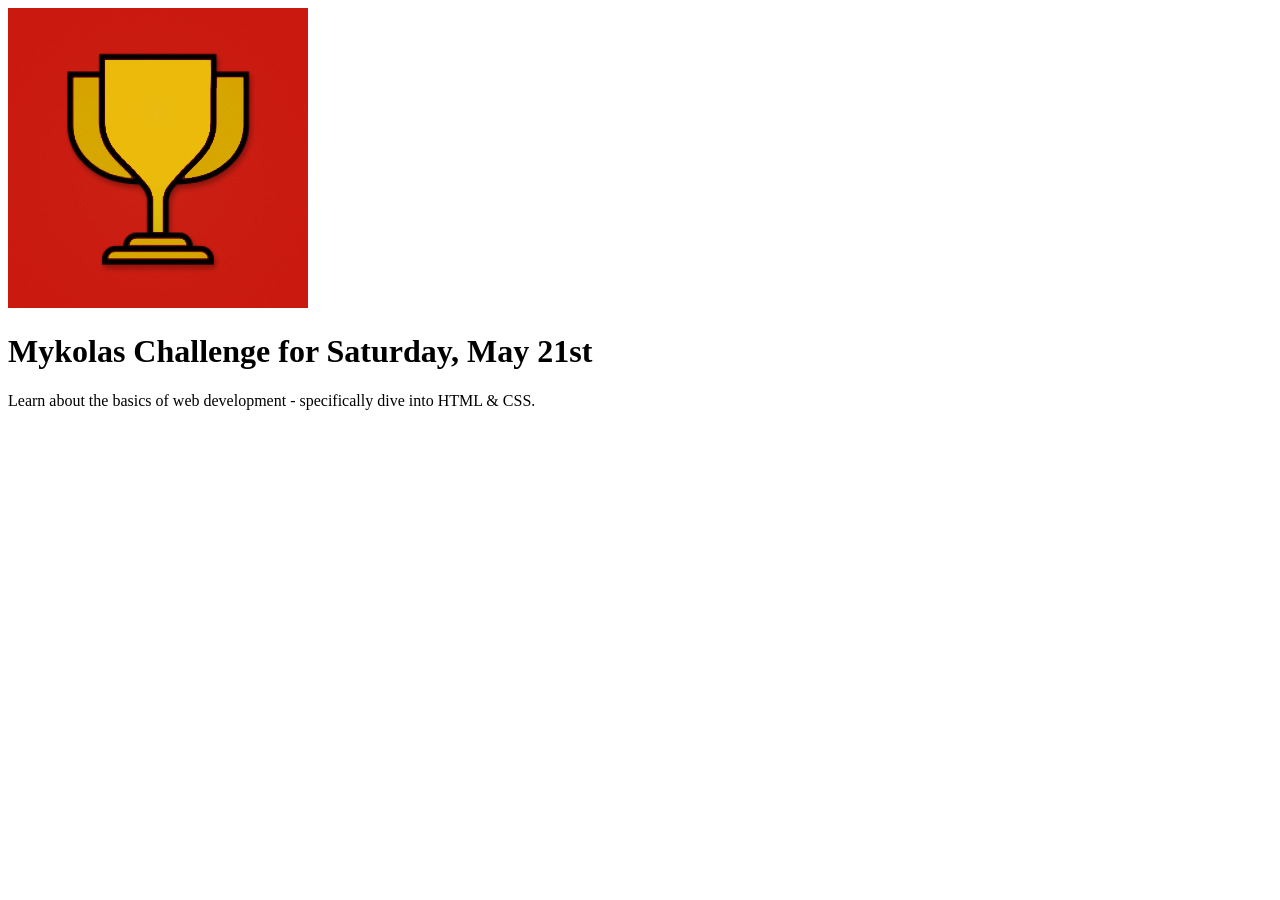
==== index.html @ 33ce73fa "create: index.html main section" ====
<!DOCTYPE html>
<html lang="en">
  <head>
    <meta charset="UTF-8" />
    <meta http-equiv="X-UA-Compatible" content="IE=edge" />
    <meta name="viewport" content="width=device-width, initial-scale=1.0" />
    <link rel="stylesheet" href="./styles/shared.css" />
    <link rel="stylesheet" href="./styles/daily-challenge.css" />
    <link rel="icon" href="images/favicon.ico" type="image/x-icon">
    <title>My Daily Challenge</title>
  </head>
  <body>
    <main>
      <img src="./images/challenges-trophy.jpg" alt="A trophy" />
      <h1>Mykolas Challenge for <span>Saturday, May 21st</span></h1>
      <p id="todays-challenge">Learn about the basics of web development - specifically dive into HTML & CSS.</p>
    </main>
  </body>
</html>
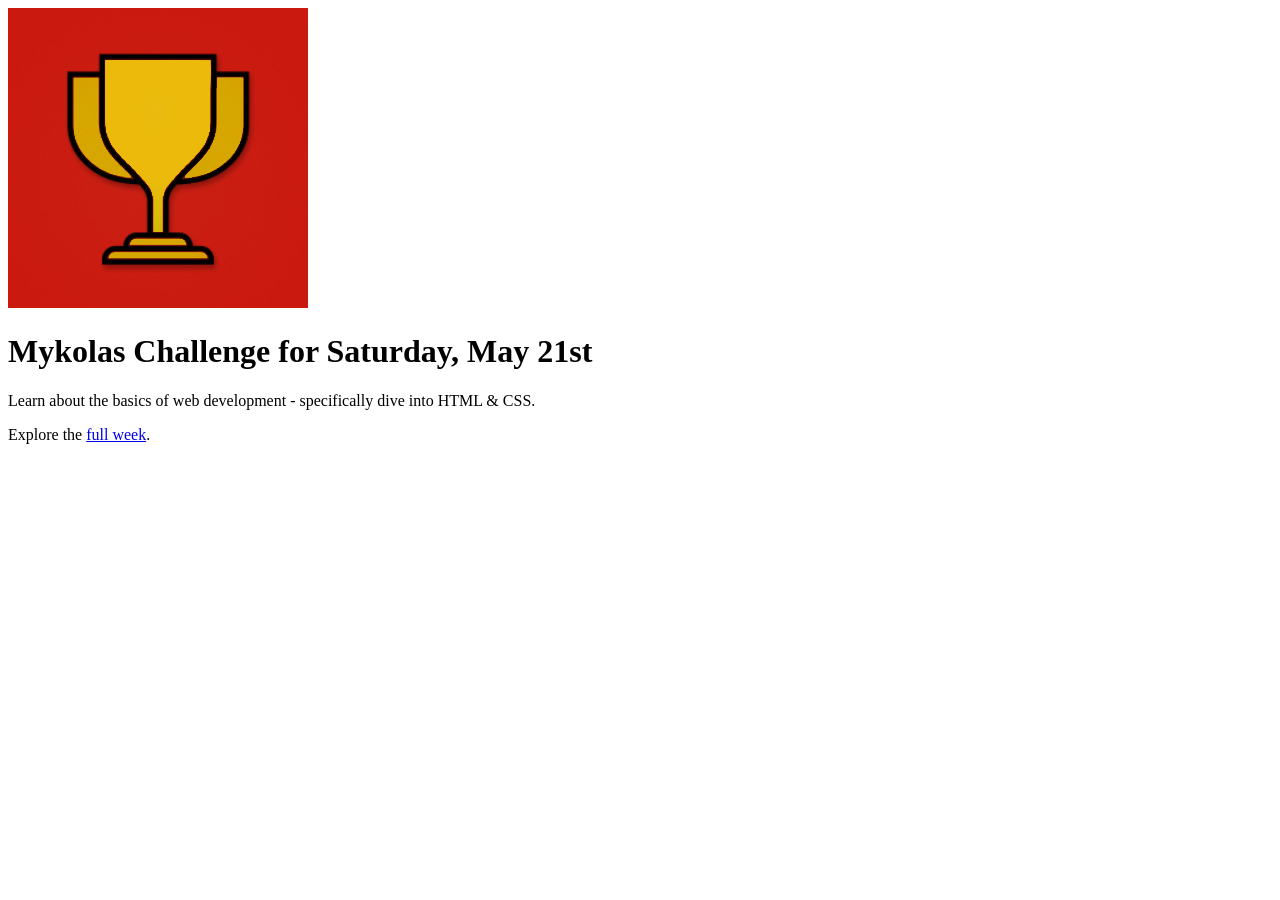
==== commit c867cea3: "create: index.html footer" ====
--- a/index.html
+++ b/index.html
@@ -15,5 +15,8 @@
       <h1>Mykolas Challenge for <span>Saturday, May 21st</span></h1>
       <p id="todays-challenge">Learn about the basics of web development - specifically dive into HTML & CSS.</p>
     </main>
+    <footer>
+      <p>Explore the <a href="full-week.html">full week</a>.</p>
+    </footer>
   </body>
 </html>
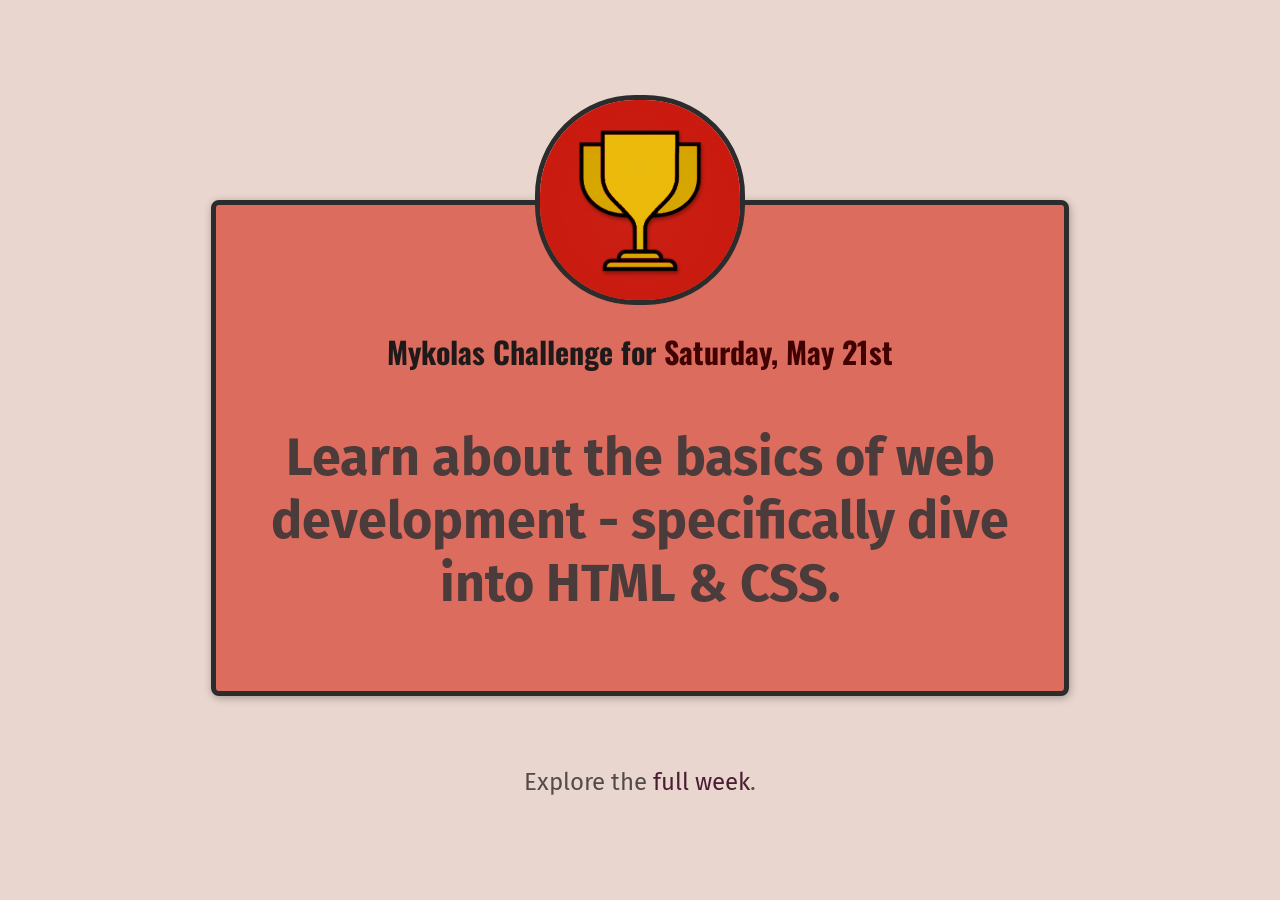
==== commit 00337f16: "fix: style import" ====
--- a/index.html
+++ b/index.html
@@ -5,7 +5,7 @@
     <meta http-equiv="X-UA-Compatible" content="IE=edge" />
     <meta name="viewport" content="width=device-width, initial-scale=1.0" />
     <link rel="stylesheet" href="./styles/shared.css" />
-    <link rel="stylesheet" href="./styles/daily-challenge.css" />
+    <link rel="stylesheet" href="./styles/index.css" />
     <link rel="icon" href="images/favicon.ico" type="image/x-icon">
     <title>My Daily Challenge</title>
   </head>
--- a/styles/shared.css
+++ b/styles/shared.css
@@ -0,0 +1,25 @@
+@import url('https://fonts.googleapis.com/css2?family=Fira+Sans:wght@400;700&family=Oswald:wght@700&display=swap');
+
+body {
+  text-align: center;
+  background-color: rgb(233, 215, 207);
+  color: rgb(83, 75, 75);
+  margin: 50px;
+}
+
+h1 {
+  font-family: 'Oswald', sans-serif;
+}
+
+p,
+a {
+  font-family: 'Fira Sans', sans-serif;
+}
+
+p{
+  font-size: 24px;
+}
+
+a {
+  text-decoration: none;
+}
--- a/styles/index.css
+++ b/styles/index.css
@@ -0,0 +1,41 @@
+main {
+    width: 800px;
+    margin: 200px auto 72px;
+    background-color: rgb(219, 108, 94);
+    padding: 24px;
+    border: 5px solid rgb(44, 44, 44);
+    border-radius: 8px;
+    box-shadow: 1px 2px 8px rgba(0, 0, 0, 0.3);
+  }
+  
+  img {
+    width: 200px;
+    height: 200px;
+    margin-top: -134px;
+    border: 5px solid rgb(44, 44, 44);
+    border-radius: 100px;
+  }
+  
+  h1 {
+    font-size: 30px;
+    color: rgb(31, 25, 25);
+  }
+  
+  span {
+    color: rgb(66, 2, 2);
+  }
+  
+  a {
+    color: rgb(73, 29, 50);
+  }
+  
+  a:hover {
+    text-decoration: underline;
+  }
+  
+  #todays-challenge {
+    color: rgb(75, 59, 59);
+    font-weight: bold;
+    font-size: 52px;
+  }
+  
